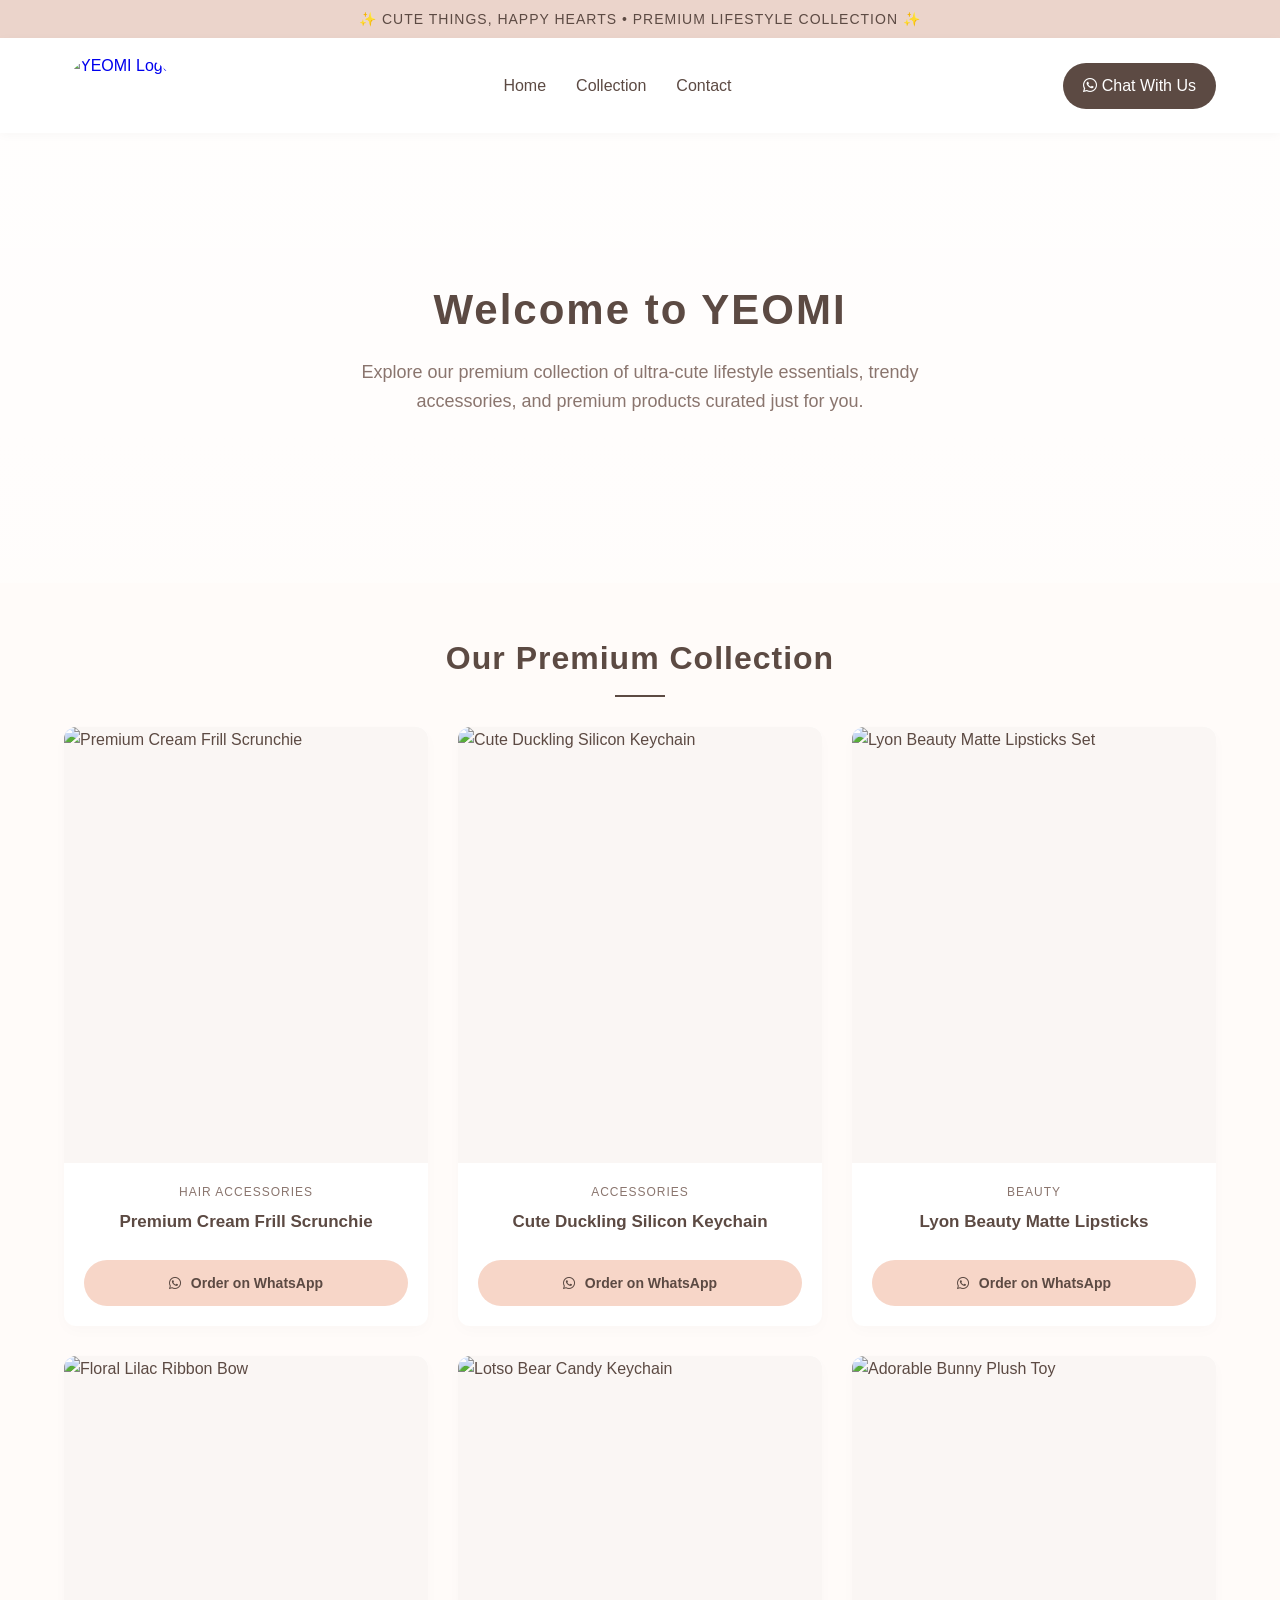
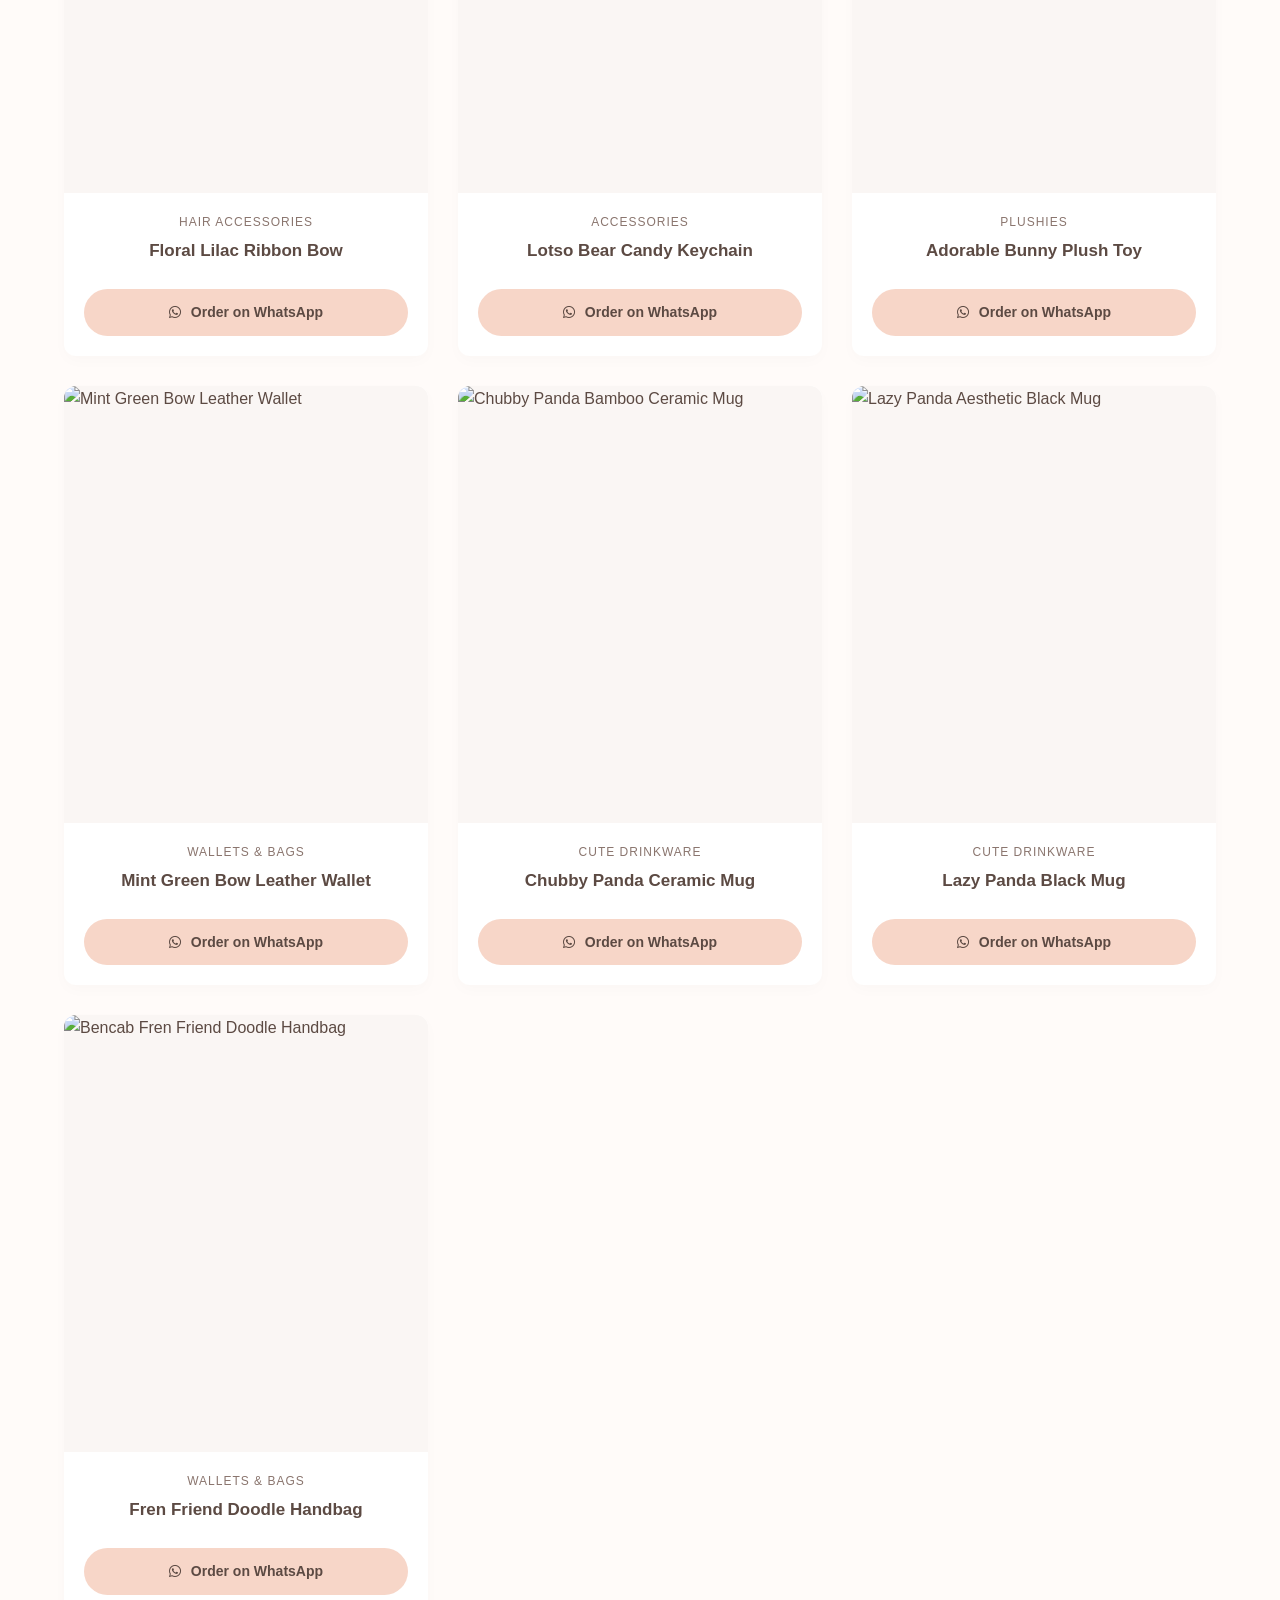
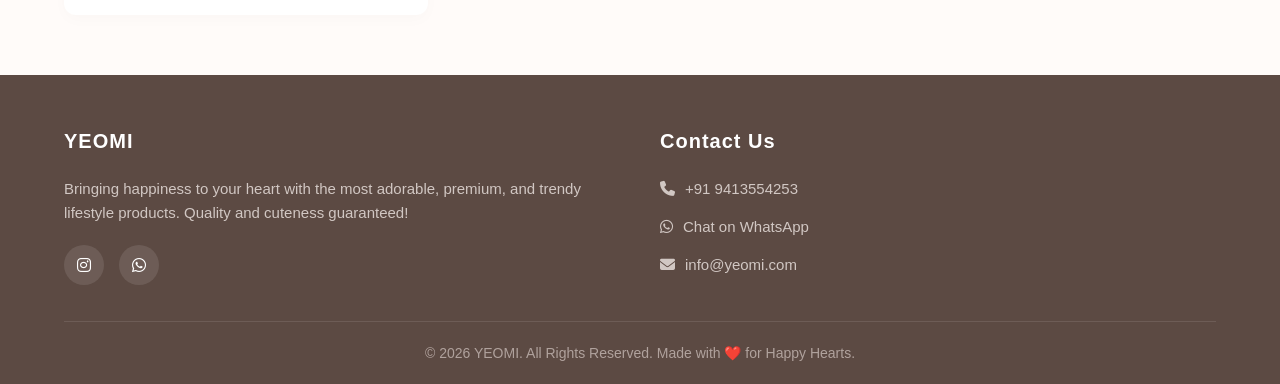
==== Home.html @ 58efa155 "Create Home.html" ====
<!DOCTYPE html>
<html lang="en">
<head>
    <meta charset="UTF-8">
    <meta name="viewport" content="width=device-width, initial-scale=1.0">
    <title>YEOMI | Cute Things, Happy Hearts</title>
    <!-- Font Awesome Icons for Social Media & Contact Icons -->
    <link rel="stylesheet" href="https://cdnjs.cloudflare.com/ajax/libs/font-awesome/6.4.0/css/all.min.css">
    <style>
        :root {
            --primary-color: #f7d6c8;
            --secondary-color: #ebd4cb;
            --text-dark: #5c4a43;
            --text-light: #8a756e;
            --bg-light: #fffbf9;
            --white: #ffffff;
        }

        * {
            margin: 0;
            padding: 0;
            box-sizing: border-box;
            font-family: 'Segoe UI', Tahoma, Geneva, Verdana, sans-serif;
        }

        body {
            background-color: var(--bg-light);
            color: var(--text-dark);
            line-height: 1.6;
        }

        /* Top Notification Bar */
        .top-bar {
            background-color: var(--secondary-color);
            color: var(--text-dark);
            text-align: center;
            padding: 8px 10px;
            font-size: 14px;
            font-weight: 500;
            letter-spacing: 1px;
        }

        /* Navigation Header */
        header {
            background-color: var(--white);
            padding: 15px 5%;
            display: flex;
            justify-content: space-between;
            align-items: center;
            box-shadow: 0 2px 10px rgba(0,0,0,0.03);
            position: sticky;
            top: 0;
            z-index: 1000;
        }

        .logo-box {
            display: flex;
            align-items: center;
            text-decoration: none;
        }

        .site-logo {
            height: 65px;
            width: auto;
            border-radius: 50%;
            transition: transform 0.3s;
        }

        .site-logo:hover {
            transform: scale(1.05);
        }

        .nav-links {
            list-style: none;
            display: flex;
            gap: 30px;
        }

        .nav-links a {
            text-decoration: none;
            color: var(--text-dark);
            font-weight: 500;
            transition: color 0.3s;
        }

        .nav-links a:hover {
            color: var(--text-light);
        }

        .contact-btn {
            background-color: var(--text-dark);
            color: var(--white);
            padding: 10px 20px;
            border-radius: 25px;
            text-decoration: none;
            font-weight: 500;
            transition: background 0.3s;
        }

        .contact-btn:hover {
            background-color: var(--text-light);
        }

        /* Hero Banner Section */
        .hero {
            background: linear-gradient(rgba(255,255,255,0.7), rgba(255,255,255,0.4)), url('https://images.unsplash.com/photo-1513519245088-0e12902e5a38?auto=format&fit=crop&q=80&w=1200') no-repeat center center/cover;
            height: 50vh;
            display: flex;
            flex-direction: column;
            justify-content: center;
            align-items: center;
            text-align: center;
            padding: 0 20px;
        }

        .hero h1 {
            font-size: 42px;
            margin-bottom: 15px;
            letter-spacing: 2px;
            color: var(--text-dark);
        }

        .hero p {
            font-size: 18px;
            color: var(--text-light);
            margin-bottom: 25px;
            max-width: 600px;
            font-weight: 500;
        }

        /* Categories Section Title */
        .section-title {
            text-align: center;
            margin: 50px 0 30px;
            font-size: 32px;
            letter-spacing: 1px;
            position: relative;
        }

        .section-title::after {
            content: '';
            display: block;
            width: 50px;
            height: 2px;
            background-color: var(--text-dark);
            margin: 10px auto 0;
        }

        /* Products Grid */
        .products-container {
            width: 90%;
            max-width: 1200px;
            margin: 0 auto 60px;
            display: grid;
            grid-template-columns: repeat(auto-fit, minmax(280px, 1fr));
            gap: 30px;
        }

        .product-card {
            background-color: var(--white);
            border-radius: 12px;
            overflow: hidden;
            box-shadow: 0 5px 15px rgba(0,0,0,0.02);
            transition: transform 0.3s, box-shadow 0.3s;
            display: flex;
            flex-direction: column;
        }

        .product-card:hover {
            transform: translateY(-5px);
            box-shadow: 0 10px 20px rgba(0,0,0,0.06);
        }

        .product-img-box {
            position: relative;
            padding-top: 120%; /* Premium Square-Vertical Ratio */
            overflow: hidden;
            background-color: #faf6f4;
        }

        .product-img-box img {
            position: absolute;
            top: 0;
            left: 0;
            width: 100%;
            height: 100%;
            object-fit: cover;
            transition: transform 0.5s;
        }

        .product-card:hover .product-img-box img {
            transform: scale(1.05);
        }

        .product-info {
            padding: 20px;
            text-align: center;
            flex-grow: 1;
            display: flex;
            flex-direction: column;
            justify-content: space-between;
        }

        .product-tag {
            font-size: 12px;
            text-transform: uppercase;
            color: var(--text-light);
            letter-spacing: 1px;
            margin-bottom: 5px;
        }

        .product-title {
            font-size: 17px;
            font-weight: 600;
            margin-bottom: 10px;
            color: var(--text-dark);
        }

        .order-btn {
            display: inline-block;
            background-color: var(--primary-color);
            color: var(--text-dark);
            text-decoration: none;
            padding: 11px 15px;
            border-radius: 25px;
            margin-top: 15px;
            font-weight: 600;
            font-size: 14px;
            transition: background 0.3s, transform 0.2s;
            border: 1px solid transparent;
        }

        .order-btn:hover {
            background-color: var(--secondary-color);
            transform: scale(1.02);
        }

        .order-btn i {
            margin-right: 6px;
        }

        /* Footer Section */
        footer {
            background-color: var(--text-dark);
            color: var(--white);
            padding: 50px 5% 20px;
        }

        .footer-content {
            max-width: 1200px;
            margin: 0 auto;
            display: grid;
            grid-template-columns: repeat(auto-fit, minmax(250px, 1fr));
            gap: 40px;
            border-bottom: 1px solid rgba(255,255,255,0.1);
            padding-bottom: 30px;
        }

        .footer-about h3, .footer-contact h3 {
            font-size: 20px;
            margin-bottom: 20px;
            letter-spacing: 1px;
        }

        .footer-about p {
            color: #d1c7c3;
            margin-bottom: 20px;
            font-size: 15px;
        }

        .social-icons {
            display: flex;
            gap: 15px;
        }

        .social-icons a {
            color: var(--white);
            background-color: rgba(255,255,255,0.1);
            width: 40px;
            height: 40px;
            border-radius: 50%;
            display: flex;
            justify-content: center;
            align-items: center;
            text-decoration: none;
            transition: background 0.3s, transform 0.3s;
        }

        .social-icons a:hover {
            background-color: var(--primary-color);
            color: var(--text-dark);
            transform: translateY(-3px);
        }

        .footer-contact p {
            margin-bottom: 14px;
            display: flex;
            align-items: center;
            gap: 10px;
            color: #d1c7c3;
            font-size: 15px;
        }

        .footer-contact p a {
            color: #d1c7c3;
            text-decoration: none;
        }

        .footer-contact p a:hover {
            color: var(--primary-color);
        }

        .footer-bottom {
            text-align: center;
            padding-top: 20px;
            font-size: 14px;
            color: #b0a29d;
        }

        /* Responsive Settings */
        @media (max-width: 768px) {
            header {
                flex-direction: column;
                gap: 15px;
                text-align: center;
                padding: 20px 5%;
            }
            .nav-links {
                gap: 20px;
            }
            .hero h1 {
                font-size: 32px;
            }
            .products-container {
                grid-template-columns: repeat(auto-fit, minmax(240px, 1fr));
                gap: 20px;
            }
        }
    </style>
</head>
<body>

    <!-- Top Notification Bar -->
    <div class="top-bar">
        ✨ CUTE THINGS, HAPPY HEARTS • PREMIUM LIFESTYLE COLLECTION ✨
    </div>

    <!-- Navigation Header -->
    <header>
        <a href="#home" class="logo-box">
            <!-- Fresh Live Logo URL -->
            <img src="https://images2.imgbox.com/39/cb/lVWhZp7U_o.png" alt="YEOMI Logo" class="site-logo">
        </a>
        <ul class="nav-links">
            <li><a href="#home">Home</a></li>
            <li><a href="#collection">Collection</a></li>
            <li><a href="#contact">Contact</a></li>
        </ul>
        <a href="https://wa.me/919413554253" target="_blank" class="contact-btn"><i class="fab fa-whatsapp"></i> Chat With Us</a>
    </header>

    <!-- Hero Banner Section -->
    <section class="hero" id="home">
        <h1>Welcome to YEOMI</h1>
        <p>Explore our premium collection of ultra-cute lifestyle essentials, trendy accessories, and premium products curated just for you.</p>
    </section>

    <!-- Collection Section -->
    <section id="collection">
        <h2 class="section-title">Our Premium Collection</h2>
        
        <div class="products-container">
            
            <!-- Product 1: Scrunchie -->
            <div class="product-card">
                <div class="product-img-box">
                    <img src="https://images2.imgbox.com/83/94/R086vXv8_o.jpg" alt="Premium Cream Frill Scrunchie">
                </div>
                <div class="product-info">
                    <div>
                        <p class="product-tag">Hair Accessories</p>
                        <h3 class="product-title">Premium Cream Frill Scrunchie</h3>
                    </div>
                    <a href="https://wa.me/919413554253?text=Hi%20Yeomi,%20I%20want%20to%20order%20Premium%20Cream%20Frill%20Scrunchie" target="_blank" class="order-btn"><i class="fab fa-whatsapp"></i> Order on WhatsApp</a>
                </div>
            </div>

            <!-- Product 2: Yellow Keychain -->
            <div class="product-card">
                <div class="product-img-box">
                    <img src="https://images2.imgbox.com/f0/54/aU6l92XQ_o.jpg" alt="Cute Duckling Silicon Keychain">
                </div>
                <div class="product-info">
                    <div>
                        <p class="product-tag">Accessories</p>
                        <h3 class="product-title">Cute Duckling Silicon Keychain</h3>
                    </div>
                    <a href="https://wa.me/919413554253?text=Hi%20Yeomi,%20I%20want%20to%20order%20Cute%20Duckling%20Silicon%20Keychain" target="_blank" class="order-btn"><i class="fab fa-whatsapp"></i> Order on WhatsApp</a>
                </div>
            </div>

            <!-- Product 3: Lipsticks -->
            <div class="product-card">
                <div class="product-img-box">
                    <img src="https://images2.imgbox.com/f6/cb/G6UOfv0f_o.jpg" alt="Lyon Beauty Matte Lipsticks Set">
                </div>
                <div class="product-info">
                    <div>
                        <p class="product-tag">Beauty</p>
                        <h3 class="product-title">Lyon Beauty Matte Lipsticks</h3>
                    </div>
                    <a href="https://wa.me/919413554253?text=Hi%20Yeomi,%20I%20want%20to%20order%20Lyon%20Beauty%20Matte%20Lipsticks" target="_blank" class="order-btn"><i class="fab fa-whatsapp"></i> Order on WhatsApp</a>
                </div>
            </div>

            <!-- Product 4: Purple Bow -->
            <div class="product-card">
                <div class="product-img-box">
                    <img src="https://images2.imgbox.com/d7/c9/7XgD65uX_o.jpg" alt="Floral Lilac Ribbon Bow">
                </div>
                <div class="product-info">
                    <div>
                        <p class="product-tag">Hair Accessories</p>
                        <h3 class="product-title">Floral Lilac Ribbon Bow</h3>
                    </div>
                    <a href="https://wa.me/919413554253?text=Hi%20Yeomi,%20I%20want%20to%20order%20Floral%20Lilac%20Ribbon%20Bow" target="_blank" class="order-btn"><i class="fab fa-whatsapp"></i> Order on WhatsApp</a>
                </div>
            </div>

            <!-- Product 5: Red Bear Keychain -->
            <div class="product-card">
                <div class="product-img-box">
                    <img src="https://images2.imgbox.com/83/57/jD10P4W6_o.jpg" alt="Lotso Bear Candy Keychain">
                </div>
                <div class="product-info">
                    <div>
                        <p class="product-tag">Accessories</p>
                        <h3 class="product-title">Lotso Bear Candy Keychain</h3>
                    </div>
                    <a href="https://wa.me/919413554253?text=Hi%20Yeomi,%20I%20want%20to%20order%20Lotso%20Bear%20Candy%20Keychain" target="_blank" class="order-btn"><i class="fab fa-whatsapp"></i> Order on WhatsApp</a>
                </div>
            </div>

            <!-- Product 6: Bunny Plush -->
            <div class="product-card">
                <div class="product-img-box">
                    <img src="https://images2.imgbox.com/c6/df/1Gq0zGf4_o.jpg" alt="Adorable Bunny Plush Toy">
                </div>
                <div class="product-info">
                    <div>
                        <p class="product-tag">Plushies</p>
                        <h3 class="product-title">Adorable Bunny Plush Toy</h3>
                    </div>
                    <a href="https://wa.me/919413554253?text=Hi%20Yeomi,%20I%20want%20to%20order%20Adorable%20Bunny%20Plush%20Toy" target="_blank" class="order-btn"><i class="fab fa-whatsapp"></i> Order on WhatsApp</a>
                </div>
            </div>

            <!-- Product 7: Green Mint Wallet -->
            <div class="product-card">
                <div class="product-img-box">
                    <img src="https://images2.imgbox.com/ce/90/KQPMmFxn_o.jpg" alt="Mint Green Bow Leather Wallet">
                </div>
                <div class="product-info">
                    <div>
                        <p class="product-tag">Wallets & Bags</p>
                        <h3 class="product-title">Mint Green Bow Leather Wallet</h3>
                    </div>
                    <a href="https://wa.me/919413554253?text=Hi%20Yeomi,%20I%20want%20to%20order%20Mint%20Green%20Bow%20Leather%20Wallet" target="_blank" class="order-btn"><i class="fab fa-whatsapp"></i> Order on WhatsApp</a>
                </div>
            </div>

            <!-- Product 8: Green Panda Mug -->
            <div class="product-card">
                <div class="product-img-box">
                    <img src="https://images2.imgbox.com/56/67/WbSg2ZzW_o.jpg" alt="Chubby Panda Bamboo Ceramic Mug">
                </div>
                <div class="product-info">
                    <div>
                        <p class="product-tag">Cute Drinkware</p>
                        <h3 class="product-title">Chubby Panda Ceramic Mug</h3>
                    </div>
                    <a href="https://wa.me/919413554253?text=Hi%20Yeomi,%20I%20want%20to%20order%20Chubby%20Panda%20Ceramic%20Mug" target="_blank" class="order-btn"><i class="fab fa-whatsapp"></i> Order on WhatsApp</a>
                </div>
            </div>

            <!-- Product 9: Black Panda Mug -->
            <div class="product-card">
                <div class="product-img-box">
                    <img src="https://images2.imgbox.com/1c/fb/8z96N8Y4_o.jpg" alt="Lazy Panda Aesthetic Black Mug">
                </div>
                <div class="product-info">
                    <div>
                        <p class="product-tag">Cute Drinkware</p>
                        <h3 class="product-title">Lazy Panda Black Mug</h3>
                    </div>
                    <a href="https://wa.me/919413554253?text=Hi%20Yeomi,%20I%20want%20to%20order%20Lazy%20Panda%20Black%20Mug" target="_blank" class="order-btn"><i class="fab fa-whatsapp"></i> Order on WhatsApp</a>
                </div>
            </div>

            <!-- Product 10: Doodle Handbag -->
            <div class="product-card">
                <div class="product-img-box">
                    <img src="https://images2.imgbox.com/e5/23/z87P0YmK_o.jpg" alt="Bencab Fren Friend Doodle Handbag">
                </div>
                <div class="product-info">
                    <div>
                        <p class="product-tag">Wallets & Bags</p>
                        <h3 class="product-title">Fren Friend Doodle Handbag</h3>
                    </div>
                    <a href="https://wa.me/919413554253?text=Hi%20Yeomi,%20I%20want%20to%20order%20Fren%20Friend%20Doodle%20Handbag" target="_blank" class="order-btn"><i class="fab fa-whatsapp"></i> Order on WhatsApp</a>
                </div>
            </div>

        </div>
    </section>

    <!-- Footer Section -->
    <footer id="contact">
        <div class="footer-content">
            <div class="footer-about">
                <h3>YEOMI</h3>
                <p>Bringing happiness to your heart with the most adorable, premium, and trendy lifestyle products. Quality and cuteness guaranteed!</p>
                <div class="social-icons">
                    <a href="https://www.instagram.com/pure" target="_blank" title="Instagram"><i class="fab fa-instagram"></i></a>
                    <a href="https://wa.me/919413554253" target="_blank" title="WhatsApp"><i class="fab fa-whatsapp"></i></a>
                </div>
            </div>
            <div class="footer-contact">
                <h3>Contact Us</h3>
                <p><i class="fas fa-phone"></i> <a href="tel:+919413554253">+91 9413554253</a></p>
                <p><i class="fab fa-whatsapp"></i> <a href="https://wa.me/919413554253" target="_blank">Chat on WhatsApp</a></p>
                <p><i class="fas fa-envelope"></i> info@yeomi.com</p>
            </div>
        </div>
        <div class="footer-bottom">
            &copy; 2026 YEOMI. All Rights Reserved. Made with ❤️ for Happy Hearts.
        </div>
    </footer>
</body>
</html>
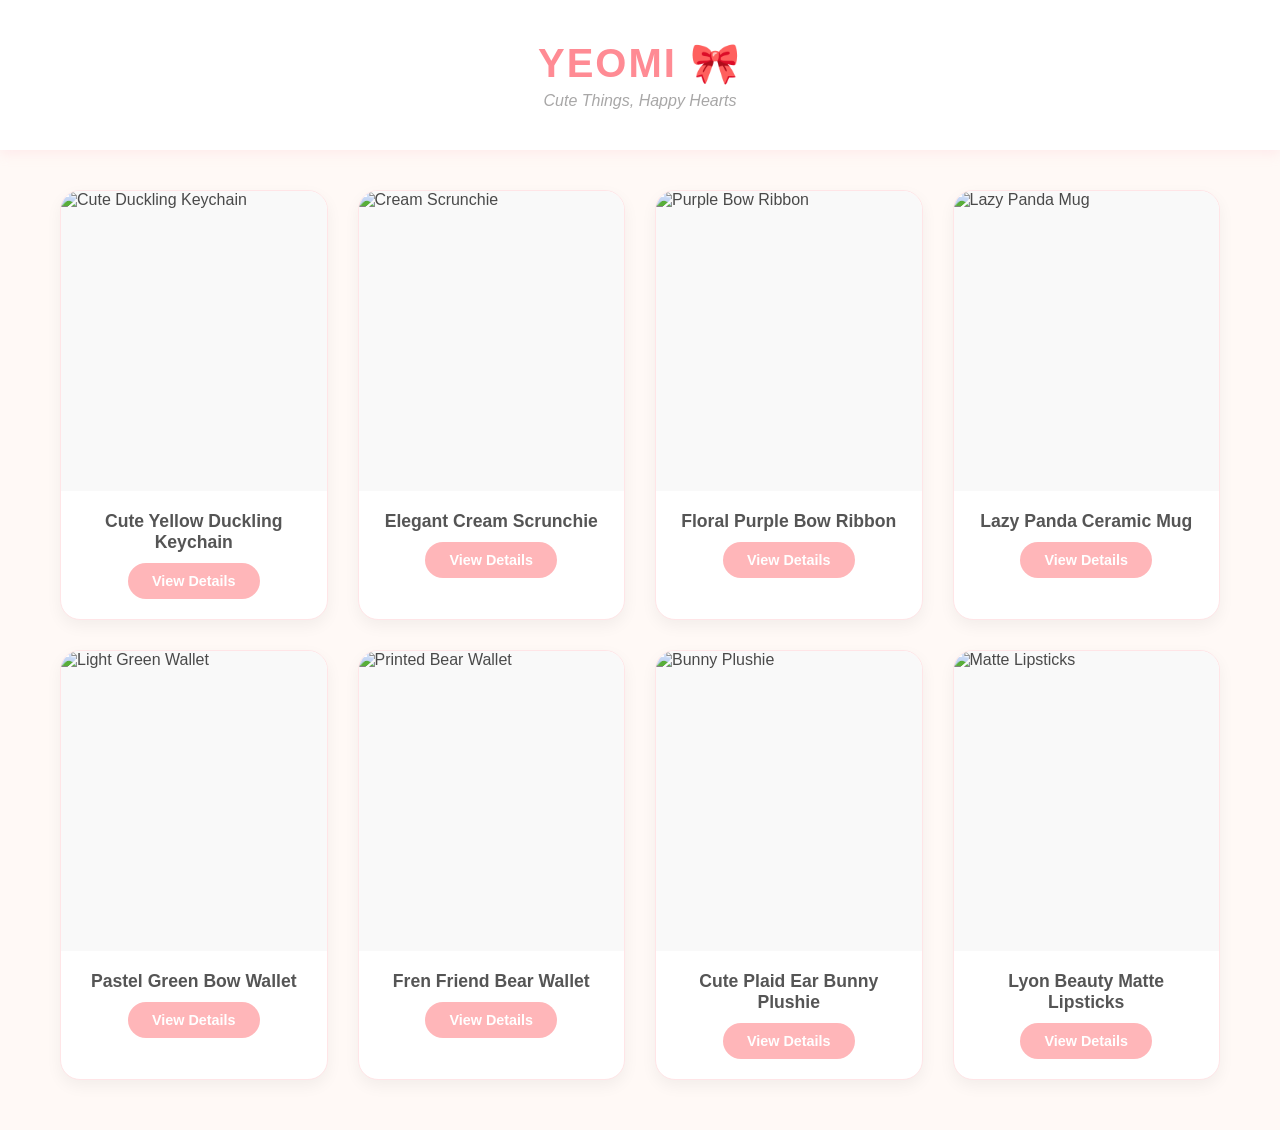
==== commit cb37eba0: "Update Home.html" ====
--- a/Home.html
+++ b/Home.html
@@ -3,19 +3,9 @@
 <head>
     <meta charset="UTF-8">
     <meta name="viewport" content="width=device-width, initial-scale=1.0">
-    <title>YEOMI | Cute Things, Happy Hearts</title>
-    <!-- Font Awesome Icons for Social Media & Contact Icons -->
-    <link rel="stylesheet" href="https://cdnjs.cloudflare.com/ajax/libs/font-awesome/6.4.0/css/all.min.css">
+    <title>Yeomi - Cute Things, Happy Hearts</title>
     <style>
-        :root {
-            --primary-color: #f7d6c8;
-            --secondary-color: #ebd4cb;
-            --text-dark: #5c4a43;
-            --text-light: #8a756e;
-            --bg-light: #fffbf9;
-            --white: #ffffff;
-        }
-
+        /* Global Styles */
         * {
             margin: 0;
             padding: 0;
@@ -24,517 +14,214 @@
         }
 
         body {
-            background-color: var(--bg-light);
-            color: var(--text-dark);
-            line-height: 1.6;
-        }
-
-        /* Top Notification Bar */
-        .top-bar {
-            background-color: var(--secondary-color);
-            color: var(--text-dark);
+            background-color: #fff9f6; /* Soft pastel background */
+            color: #4a4a4a;
+            padding-bottom: 50px;
+        }
+
+        /* Header Style */
+        header {
             text-align: center;
-            padding: 8px 10px;
-            font-size: 14px;
-            font-weight: 500;
-            letter-spacing: 1px;
-        }
-
-        /* Navigation Header */
-        header {
-            background-color: var(--white);
-            padding: 15px 5%;
-            display: flex;
-            justify-content: space-between;
-            align-items: center;
-            box-shadow: 0 2px 10px rgba(0,0,0,0.03);
-            position: sticky;
-            top: 0;
-            z-index: 1000;
-        }
-
-        .logo-box {
-            display: flex;
-            align-items: center;
-            text-decoration: none;
-        }
-
-        .site-logo {
-            height: 65px;
-            width: auto;
-            border-radius: 50%;
-            transition: transform 0.3s;
-        }
-
-        .site-logo:hover {
-            transform: scale(1.05);
-        }
-
-        .nav-links {
-            list-style: none;
-            display: flex;
+            padding: 40px 20px;
+            background-color: #ffffff;
+            box-shadow: 0 4px 12px rgba(255, 182, 193, 0.2);
+            margin-bottom: 40px;
+        }
+
+        header h1 {
+            font-size: 2.5rem;
+            color: #ff8b94; /* Cute pink tone */
+            letter-spacing: 2px;
+            margin-bottom: 5px;
+            text-transform: uppercase;
+        }
+
+        header p {
+            font-size: 1rem;
+            color: #a8a7a7;
+            font-style: italic;
+        }
+
+        /* Product Grid Container */
+        .container {
+            max-width: 1200px;
+            margin: 0 auto;
+            padding: 0 20px;
+        }
+
+        .product-grid {
+            display: grid;
+            grid-template-columns: repeat(auto-fit, minmax(250px, 1fr));
             gap: 30px;
         }
 
-        .nav-links a {
-            text-decoration: none;
-            color: var(--text-dark);
-            font-weight: 500;
-            transition: color 0.3s;
-        }
-
-        .nav-links a:hover {
-            color: var(--text-light);
-        }
-
-        .contact-btn {
-            background-color: var(--text-dark);
-            color: var(--white);
-            padding: 10px 20px;
-            border-radius: 25px;
-            text-decoration: none;
-            font-weight: 500;
-            transition: background 0.3s;
-        }
-
-        .contact-btn:hover {
-            background-color: var(--text-light);
-        }
-
-        /* Hero Banner Section */
-        .hero {
-            background: linear-gradient(rgba(255,255,255,0.7), rgba(255,255,255,0.4)), url('https://images.unsplash.com/photo-1513519245088-0e12902e5a38?auto=format&fit=crop&q=80&w=1200') no-repeat center center/cover;
-            height: 50vh;
-            display: flex;
-            flex-direction: column;
-            justify-content: center;
-            align-items: center;
-            text-align: center;
-            padding: 0 20px;
-        }
-
-        .hero h1 {
-            font-size: 42px;
-            margin-bottom: 15px;
-            letter-spacing: 2px;
-            color: var(--text-dark);
-        }
-
-        .hero p {
-            font-size: 18px;
-            color: var(--text-light);
-            margin-bottom: 25px;
-            max-width: 600px;
-            font-weight: 500;
-        }
-
-        /* Categories Section Title */
-        .section-title {
-            text-align: center;
-            margin: 50px 0 30px;
-            font-size: 32px;
-            letter-spacing: 1px;
-            position: relative;
-        }
-
-        .section-title::after {
-            content: '';
-            display: block;
-            width: 50px;
-            height: 2px;
-            background-color: var(--text-dark);
-            margin: 10px auto 0;
-        }
-
-        /* Products Grid */
-        .products-container {
-            width: 90%;
-            max-width: 1200px;
-            margin: 0 auto 60px;
-            display: grid;
-            grid-template-columns: repeat(auto-fit, minmax(280px, 1fr));
-            gap: 30px;
-        }
-
+        /* Product Card Style */
         .product-card {
-            background-color: var(--white);
-            border-radius: 12px;
+            background-color: #ffffff;
+            border-radius: 20px;
             overflow: hidden;
-            box-shadow: 0 5px 15px rgba(0,0,0,0.02);
-            transition: transform 0.3s, box-shadow 0.3s;
-            display: flex;
-            flex-direction: column;
+            box-shadow: 0 6px 16px rgba(0, 0, 0, 0.05);
+            transition: transform 0.3s ease, box-shadow 0.3s ease;
+            border: 1px solid #ffe5e7;
         }
 
         .product-card:hover {
-            transform: translateY(-5px);
-            box-shadow: 0 10px 20px rgba(0,0,0,0.06);
-        }
-
-        .product-img-box {
-            position: relative;
-            padding-top: 120%; /* Premium Square-Vertical Ratio */
+            transform: translateY(-8px);
+            box-shadow: 0 12px 24px rgba(255, 139, 148, 0.2);
+        }
+
+        /* Image Wrapper */
+        .product-img-wrapper {
+            width: 100%;
+            height: 300px;
+            background-color: #f9f9f9;
             overflow: hidden;
-            background-color: #faf6f4;
-        }
-
-        .product-img-box img {
-            position: absolute;
-            top: 0;
-            left: 0;
+        }
+
+        .product-img-wrapper img {
             width: 100%;
             height: 100%;
             object-fit: cover;
-            transition: transform 0.5s;
-        }
-
-        .product-card:hover .product-img-box img {
+            transition: transform 0.5s ease;
+        }
+
+        .product-card:hover .product-img-wrapper img {
             transform: scale(1.05);
         }
 
+        /* Product Info */
         .product-info {
             padding: 20px;
             text-align: center;
-            flex-grow: 1;
-            display: flex;
-            flex-direction: column;
-            justify-content: space-between;
-        }
-
-        .product-tag {
-            font-size: 12px;
-            text-transform: uppercase;
-            color: var(--text-light);
-            letter-spacing: 1px;
-            margin-bottom: 5px;
         }
 
         .product-title {
-            font-size: 17px;
+            font-size: 1.1rem;
             font-weight: 600;
+            color: #555555;
             margin-bottom: 10px;
-            color: var(--text-dark);
-        }
-
-        .order-btn {
+        }
+
+        /* Cute Buy Button */
+        .buy-btn {
             display: inline-block;
-            background-color: var(--primary-color);
-            color: var(--text-dark);
+            padding: 10px 24px;
+            background-color: #ffb6b9;
+            color: white;
             text-decoration: none;
-            padding: 11px 15px;
-            border-radius: 25px;
-            margin-top: 15px;
+            border-radius: 50px;
             font-weight: 600;
-            font-size: 14px;
-            transition: background 0.3s, transform 0.2s;
-            border: 1px solid transparent;
-        }
-
-        .order-btn:hover {
-            background-color: var(--secondary-color);
-            transform: scale(1.02);
-        }
-
-        .order-btn i {
-            margin-right: 6px;
-        }
-
-        /* Footer Section */
-        footer {
-            background-color: var(--text-dark);
-            color: var(--white);
-            padding: 50px 5% 20px;
-        }
-
-        .footer-content {
-            max-width: 1200px;
-            margin: 0 auto;
-            display: grid;
-            grid-template-columns: repeat(auto-fit, minmax(250px, 1fr));
-            gap: 40px;
-            border-bottom: 1px solid rgba(255,255,255,0.1);
-            padding-bottom: 30px;
-        }
-
-        .footer-about h3, .footer-contact h3 {
-            font-size: 20px;
-            margin-bottom: 20px;
-            letter-spacing: 1px;
-        }
-
-        .footer-about p {
-            color: #d1c7c3;
-            margin-bottom: 20px;
-            font-size: 15px;
-        }
-
-        .social-icons {
-            display: flex;
-            gap: 15px;
-        }
-
-        .social-icons a {
-            color: var(--white);
-            background-color: rgba(255,255,255,0.1);
-            width: 40px;
-            height: 40px;
-            border-radius: 50%;
-            display: flex;
-            justify-content: center;
-            align-items: center;
-            text-decoration: none;
-            transition: background 0.3s, transform 0.3s;
-        }
-
-        .social-icons a:hover {
-            background-color: var(--primary-color);
-            color: var(--text-dark);
-            transform: translateY(-3px);
-        }
-
-        .footer-contact p {
-            margin-bottom: 14px;
-            display: flex;
-            align-items: center;
-            gap: 10px;
-            color: #d1c7c3;
-            font-size: 15px;
-        }
-
-        .footer-contact p a {
-            color: #d1c7c3;
-            text-decoration: none;
-        }
-
-        .footer-contact p a:hover {
-            color: var(--primary-color);
-        }
-
-        .footer-bottom {
-            text-align: center;
-            padding-top: 20px;
-            font-size: 14px;
-            color: #b0a29d;
-        }
-
-        /* Responsive Settings */
-        @media (max-width: 768px) {
-            header {
-                flex-direction: column;
-                gap: 15px;
-                text-align: center;
-                padding: 20px 5%;
-            }
-            .nav-links {
-                gap: 20px;
-            }
-            .hero h1 {
-                font-size: 32px;
-            }
-            .products-container {
-                grid-template-columns: repeat(auto-fit, minmax(240px, 1fr));
-                gap: 20px;
-            }
+            font-size: 0.9rem;
+            transition: background-color 0.3s ease;
+        }
+
+        .buy-btn:hover {
+            background-color: #ff8b94;
         }
     </style>
 </head>
 <body>
 
-    <!-- Top Notification Bar -->
-    <div class="top-bar">
-        ✨ CUTE THINGS, HAPPY HEARTS • PREMIUM LIFESTYLE COLLECTION ✨
+    <!-- Header Section -->
+    <header>
+        <h1>YEOMI 🎀</h1>
+        <p>Cute Things, Happy Hearts</p>
+    </header>
+
+    <!-- Main Content Grid -->
+    <div class="container">
+        <div class="product-grid">
+
+            <!-- 1. Yellow Duckling Keychain -->
+            <div class="product-card">
+                <div class="product-img-wrapper">
+                    <img src="2cbd1566-1412-4bb0-a768-6a1cbec64009.jpeg" alt="Cute Duckling Keychain">
+                </div>
+                <div class="product-info">
+                    <div class="product-title">Cute Yellow Duckling Keychain</div>
+                    <a href="#" class="buy-btn">View Details</a>
+                </div>
+            </div>
+
+            <!-- 2. Cream Scrunchie -->
+            <div class="product-card">
+                <div class="product-img-wrapper">
+                    <img src="3e52711e-096c-4ba5-afa0-d00dd0d235f1.jpeg" alt="Cream Scrunchie">
+                </div>
+                <div class="product-info">
+                    <div class="product-title">Elegant Cream Scrunchie</div>
+                    <a href="#" class="buy-btn">View Details</a>
+                </div>
+            </div>
+
+            <!-- 3. Purple Flower Bow Ribbon -->
+            <div class="product-card">
+                <div class="product-img-wrapper">
+                    <img src="497c224c-7207-4235-9960-7d9fcad712cd.jpeg" alt="Purple Bow Ribbon">
+                </div>
+                <div class="product-info">
+                    <div class="product-title">Floral Purple Bow Ribbon</div>
+                    <a href="#" class="buy-btn">View Details</a>
+                </div>
+            </div>
+
+            <!-- 4. Lazy Panda Black Mug -->
+            <div class="product-card">
+                <div class="product-img-wrapper">
+                    <img src="4b3d73bc-4eb2-4d13-829f-4bc48447e1da.jpeg" alt="Lazy Panda Mug">
+                </div>
+                <div class="product-info">
+                    <div class="product-title">Lazy Panda Ceramic Mug</div>
+                    <a href="#" class="buy-btn">View Details</a>
+                </div>
+            </div>
+
+            <!-- 5. Light Green Bow Wallet -->
+            <div class="product-card">
+                <div class="product-img-wrapper">
+                    <img src="5b145f43-88a8-475b-8031-cdd1dc7bb203.jpeg" alt="Light Green Wallet">
+                </div>
+                <div class="product-info">
+                    <div class="product-title">Pastel Green Bow Wallet</div>
+                    <a href="#" class="buy-btn">View Details</a>
+                </div>
+            </div>
+
+            <!-- 6. Printed Bear & Doodle Wallet -->
+            <div class="product-card">
+                <div class="product-img-wrapper">
+                    <img src="7f964471-899b-4fa6-9f4d-50c40bd0247b.jpeg" alt="Printed Bear Wallet">
+                </div>
+                <div class="product-info">
+                    <div class="product-title">Fren Friend Bear Wallet</div>
+                    <a href="#" class="buy-btn">View Details</a>
+                </div>
+            </div>
+
+            <!-- 7. Cute Plaid Ear Bunny Plushie -->
+            <div class="product-card">
+                <div class="product-img-wrapper">
+                    <img src="bac2f0b7-ba07-4d85-a6f5-cd841ac21040.jpeg" alt="Bunny Plushie">
+                </div>
+                <div class="product-info">
+                    <div class="product-title">Cute Plaid Ear Bunny Plushie</div>
+                    <a href="#" class="buy-btn">View Details</a>
+                </div>
+            </div>
+
+            <!-- 8. Matte Lipsticks -->
+            <div class="product-card">
+                <div class="product-img-wrapper">
+                    <img src="e236537e-756b-459c-9857-a6144238632a.jpeg" alt="Matte Lipsticks">
+                </div>
+                <div class="product-info">
+                    <div class="product-title">Lyon Beauty Matte Lipsticks</div>
+                    <a href="#" class="buy-btn">View Details</a>
+                </div>
+            </div>
+
+        </div>
     </div>
 
-    <!-- Navigation Header -->
-    <header>
-        <a href="#home" class="logo-box">
-            <!-- Fresh Live Logo URL -->
-            <img src="https://images2.imgbox.com/39/cb/lVWhZp7U_o.png" alt="YEOMI Logo" class="site-logo">
-        </a>
-        <ul class="nav-links">
-            <li><a href="#home">Home</a></li>
-            <li><a href="#collection">Collection</a></li>
-            <li><a href="#contact">Contact</a></li>
-        </ul>
-        <a href="https://wa.me/919413554253" target="_blank" class="contact-btn"><i class="fab fa-whatsapp"></i> Chat With Us</a>
-    </header>
-
-    <!-- Hero Banner Section -->
-    <section class="hero" id="home">
-        <h1>Welcome to YEOMI</h1>
-        <p>Explore our premium collection of ultra-cute lifestyle essentials, trendy accessories, and premium products curated just for you.</p>
-    </section>
-
-    <!-- Collection Section -->
-    <section id="collection">
-        <h2 class="section-title">Our Premium Collection</h2>
-        
-        <div class="products-container">
-            
-            <!-- Product 1: Scrunchie -->
-            <div class="product-card">
-                <div class="product-img-box">
-                    <img src="https://images2.imgbox.com/83/94/R086vXv8_o.jpg" alt="Premium Cream Frill Scrunchie">
-                </div>
-                <div class="product-info">
-                    <div>
-                        <p class="product-tag">Hair Accessories</p>
-                        <h3 class="product-title">Premium Cream Frill Scrunchie</h3>
-                    </div>
-                    <a href="https://wa.me/919413554253?text=Hi%20Yeomi,%20I%20want%20to%20order%20Premium%20Cream%20Frill%20Scrunchie" target="_blank" class="order-btn"><i class="fab fa-whatsapp"></i> Order on WhatsApp</a>
-                </div>
-            </div>
-
-            <!-- Product 2: Yellow Keychain -->
-            <div class="product-card">
-                <div class="product-img-box">
-                    <img src="https://images2.imgbox.com/f0/54/aU6l92XQ_o.jpg" alt="Cute Duckling Silicon Keychain">
-                </div>
-                <div class="product-info">
-                    <div>
-                        <p class="product-tag">Accessories</p>
-                        <h3 class="product-title">Cute Duckling Silicon Keychain</h3>
-                    </div>
-                    <a href="https://wa.me/919413554253?text=Hi%20Yeomi,%20I%20want%20to%20order%20Cute%20Duckling%20Silicon%20Keychain" target="_blank" class="order-btn"><i class="fab fa-whatsapp"></i> Order on WhatsApp</a>
-                </div>
-            </div>
-
-            <!-- Product 3: Lipsticks -->
-            <div class="product-card">
-                <div class="product-img-box">
-                    <img src="https://images2.imgbox.com/f6/cb/G6UOfv0f_o.jpg" alt="Lyon Beauty Matte Lipsticks Set">
-                </div>
-                <div class="product-info">
-                    <div>
-                        <p class="product-tag">Beauty</p>
-                        <h3 class="product-title">Lyon Beauty Matte Lipsticks</h3>
-                    </div>
-                    <a href="https://wa.me/919413554253?text=Hi%20Yeomi,%20I%20want%20to%20order%20Lyon%20Beauty%20Matte%20Lipsticks" target="_blank" class="order-btn"><i class="fab fa-whatsapp"></i> Order on WhatsApp</a>
-                </div>
-            </div>
-
-            <!-- Product 4: Purple Bow -->
-            <div class="product-card">
-                <div class="product-img-box">
-                    <img src="https://images2.imgbox.com/d7/c9/7XgD65uX_o.jpg" alt="Floral Lilac Ribbon Bow">
-                </div>
-                <div class="product-info">
-                    <div>
-                        <p class="product-tag">Hair Accessories</p>
-                        <h3 class="product-title">Floral Lilac Ribbon Bow</h3>
-                    </div>
-                    <a href="https://wa.me/919413554253?text=Hi%20Yeomi,%20I%20want%20to%20order%20Floral%20Lilac%20Ribbon%20Bow" target="_blank" class="order-btn"><i class="fab fa-whatsapp"></i> Order on WhatsApp</a>
-                </div>
-            </div>
-
-            <!-- Product 5: Red Bear Keychain -->
-            <div class="product-card">
-                <div class="product-img-box">
-                    <img src="https://images2.imgbox.com/83/57/jD10P4W6_o.jpg" alt="Lotso Bear Candy Keychain">
-                </div>
-                <div class="product-info">
-                    <div>
-                        <p class="product-tag">Accessories</p>
-                        <h3 class="product-title">Lotso Bear Candy Keychain</h3>
-                    </div>
-                    <a href="https://wa.me/919413554253?text=Hi%20Yeomi,%20I%20want%20to%20order%20Lotso%20Bear%20Candy%20Keychain" target="_blank" class="order-btn"><i class="fab fa-whatsapp"></i> Order on WhatsApp</a>
-                </div>
-            </div>
-
-            <!-- Product 6: Bunny Plush -->
-            <div class="product-card">
-                <div class="product-img-box">
-                    <img src="https://images2.imgbox.com/c6/df/1Gq0zGf4_o.jpg" alt="Adorable Bunny Plush Toy">
-                </div>
-                <div class="product-info">
-                    <div>
-                        <p class="product-tag">Plushies</p>
-                        <h3 class="product-title">Adorable Bunny Plush Toy</h3>
-                    </div>
-                    <a href="https://wa.me/919413554253?text=Hi%20Yeomi,%20I%20want%20to%20order%20Adorable%20Bunny%20Plush%20Toy" target="_blank" class="order-btn"><i class="fab fa-whatsapp"></i> Order on WhatsApp</a>
-                </div>
-            </div>
-
-            <!-- Product 7: Green Mint Wallet -->
-            <div class="product-card">
-                <div class="product-img-box">
-                    <img src="https://images2.imgbox.com/ce/90/KQPMmFxn_o.jpg" alt="Mint Green Bow Leather Wallet">
-                </div>
-                <div class="product-info">
-                    <div>
-                        <p class="product-tag">Wallets & Bags</p>
-                        <h3 class="product-title">Mint Green Bow Leather Wallet</h3>
-                    </div>
-                    <a href="https://wa.me/919413554253?text=Hi%20Yeomi,%20I%20want%20to%20order%20Mint%20Green%20Bow%20Leather%20Wallet" target="_blank" class="order-btn"><i class="fab fa-whatsapp"></i> Order on WhatsApp</a>
-                </div>
-            </div>
-
-            <!-- Product 8: Green Panda Mug -->
-            <div class="product-card">
-                <div class="product-img-box">
-                    <img src="https://images2.imgbox.com/56/67/WbSg2ZzW_o.jpg" alt="Chubby Panda Bamboo Ceramic Mug">
-                </div>
-                <div class="product-info">
-                    <div>
-                        <p class="product-tag">Cute Drinkware</p>
-                        <h3 class="product-title">Chubby Panda Ceramic Mug</h3>
-                    </div>
-                    <a href="https://wa.me/919413554253?text=Hi%20Yeomi,%20I%20want%20to%20order%20Chubby%20Panda%20Ceramic%20Mug" target="_blank" class="order-btn"><i class="fab fa-whatsapp"></i> Order on WhatsApp</a>
-                </div>
-            </div>
-
-            <!-- Product 9: Black Panda Mug -->
-            <div class="product-card">
-                <div class="product-img-box">
-                    <img src="https://images2.imgbox.com/1c/fb/8z96N8Y4_o.jpg" alt="Lazy Panda Aesthetic Black Mug">
-                </div>
-                <div class="product-info">
-                    <div>
-                        <p class="product-tag">Cute Drinkware</p>
-                        <h3 class="product-title">Lazy Panda Black Mug</h3>
-                    </div>
-                    <a href="https://wa.me/919413554253?text=Hi%20Yeomi,%20I%20want%20to%20order%20Lazy%20Panda%20Black%20Mug" target="_blank" class="order-btn"><i class="fab fa-whatsapp"></i> Order on WhatsApp</a>
-                </div>
-            </div>
-
-            <!-- Product 10: Doodle Handbag -->
-            <div class="product-card">
-                <div class="product-img-box">
-                    <img src="https://images2.imgbox.com/e5/23/z87P0YmK_o.jpg" alt="Bencab Fren Friend Doodle Handbag">
-                </div>
-                <div class="product-info">
-                    <div>
-                        <p class="product-tag">Wallets & Bags</p>
-                        <h3 class="product-title">Fren Friend Doodle Handbag</h3>
-                    </div>
-                    <a href="https://wa.me/919413554253?text=Hi%20Yeomi,%20I%20want%20to%20order%20Fren%20Friend%20Doodle%20Handbag" target="_blank" class="order-btn"><i class="fab fa-whatsapp"></i> Order on WhatsApp</a>
-                </div>
-            </div>
-
-        </div>
-    </section>
-
-    <!-- Footer Section -->
-    <footer id="contact">
-        <div class="footer-content">
-            <div class="footer-about">
-                <h3>YEOMI</h3>
-                <p>Bringing happiness to your heart with the most adorable, premium, and trendy lifestyle products. Quality and cuteness guaranteed!</p>
-                <div class="social-icons">
-                    <a href="https://www.instagram.com/pure" target="_blank" title="Instagram"><i class="fab fa-instagram"></i></a>
-                    <a href="https://wa.me/919413554253" target="_blank" title="WhatsApp"><i class="fab fa-whatsapp"></i></a>
-                </div>
-            </div>
-            <div class="footer-contact">
-                <h3>Contact Us</h3>
-                <p><i class="fas fa-phone"></i> <a href="tel:+919413554253">+91 9413554253</a></p>
-                <p><i class="fab fa-whatsapp"></i> <a href="https://wa.me/919413554253" target="_blank">Chat on WhatsApp</a></p>
-                <p><i class="fas fa-envelope"></i> info@yeomi.com</p>
-            </div>
-        </div>
-        <div class="footer-bottom">
-            &copy; 2026 YEOMI. All Rights Reserved. Made with ❤️ for Happy Hearts.
-        </div>
-    </footer>
 </body>
 </html>
